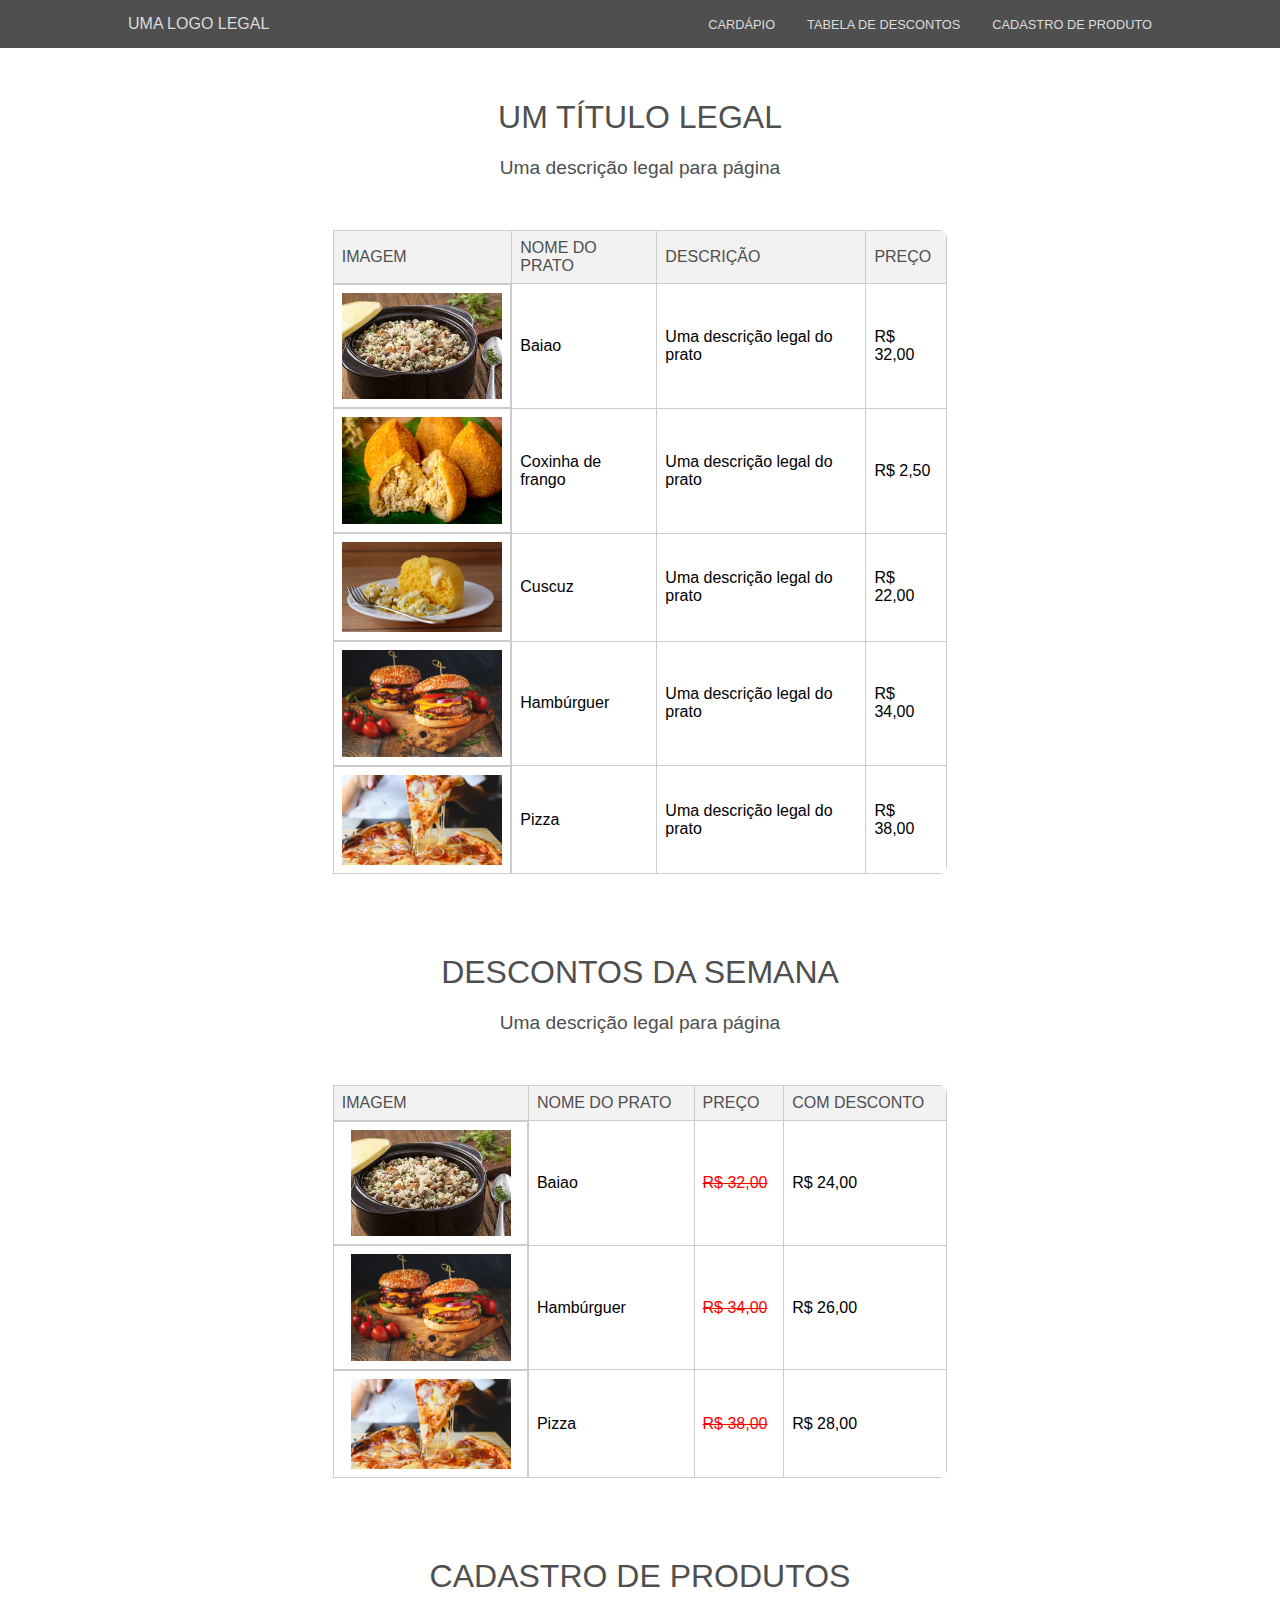
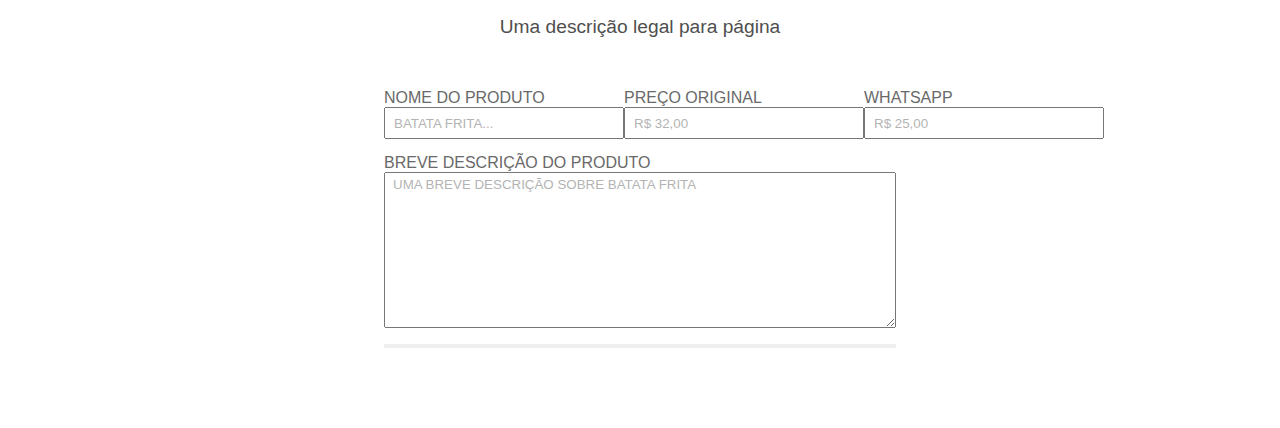
==== projetos/Cardapio/index.html @ a4256d52 "criando tabelas de produtos para um restaurante" ====
<!DOCTYPE html>
<html lang="pt-br">

<head>
    <meta charset="UTF-8">
    <meta name="viewport" content="width=device-width, initial-scale=1.0">
    <title>Cardápio Restaurante</title>
    <link rel="stylesheet" href="style.css">
</head>

<body>
    <header>
        <div class="menu">
            <div class="logo">
                <span>UMA LOGO LEGAL</span>
            </div>

            <nav>
                <a href="#">Cardápio</a>
                <a href="#">Tabela de descontos</a>
                <a href="#">Cadastro de produto</a>
            </nav>
        </div>
    </header>

    <div class="container">
        <section id="descricao">
            <h1>Um título legal</h1>
            <p>Uma descrição legal para página</p>
        </section>

        <section id="cardapio">
            <table>
                <thead>
                    <tr class="title-table">
                        <th>Imagem</th>
                        <th>Nome do Prato</th>
                        <th>Descrição</th>
                        <th>Preço</th>
                    </tr>
                </thead>
                <tbody>
                    <tr>
                        <td class="img-col"><img src="./imgs/Baiao.jpg" alt="Prato 1"></td>
                        <td>Baiao</td>
                        <td>
                            <p>Uma descrição legal do prato</p>
                            <!-- Adicionar como sendo ingredientes -->
                        </td>
                        <td>R$ 32,00</td>
                    </tr>
                    <tr>
                        <td class="img-col"><img src="./imgs/coxinha.jpg" alt="Prato 2"></td>
                        <td>Coxinha de frango</td>
                        <td>
                            <p>Uma descrição legal do prato</p>
                            <!-- Adicionar como sendo ingredientes -->
                        </td>
                        <td>R$ 2,50</td>
                    </tr>
                    <tr>
                        <td class="img-col"><img src="./imgs/cuscuz.jpg" alt="Prato 2"></td>
                        <td>Cuscuz</td>
                        <td>
                            <p>Uma descrição legal do prato</p>
                            <!-- Adicionar como sendo ingredientes -->
                        </td>
                        <td>R$ 22,00</td>
                    </tr>
                    <tr>
                        <td class="img-col"><img src="./imgs/hanburguer.jpg" alt="Prato 2"></td>
                        <td>Hambúrguer</td>
                        <td>
                            <p>Uma descrição legal do prato</p>
                            <!-- Adicionar como sendo ingredientes -->
                        </td>
                        <td>R$ 34,00</td>
                    </tr>
                    <tr>
                        <td class="img-col"><img src="./imgs/pizza.jpg" alt="Prato 2"></td>
                        <td>Pizza</td>
                        <td>
                            <p>Uma descrição legal do prato</p>
                            <!-- Adicionar como sendo ingredientes -->
                        </td>
                        <td>R$ 38,00</td>
                    </tr>
                </tbody>
            </table>

            <div class="separator"></div>
        </section>

        <section id="tabelaDescontoSemana">
            <div id="descricao">
                <h1>descontos da semana</h1>
                <p>Uma descrição legal para página</p>
            </div>

            <table>
                <thead>
                    <tr class="title-table">
                        <th>Imagem</th>
                        <th>Nome do Prato</th>
                        <th>preço</th>
                        <th>com desconto</th>
                    </tr>
                </thead>
                <tbody>
                    <tr>
                        <td class="img-col"><img src="./imgs/Baiao.jpg" alt="Prato 1"></td>
                        <td>Baiao</td>
                        <td class="desconto">R$ 32,00</td>
                        <td>R$ 24,00</td>
                    </tr>
                    <tr>
                        <td class="img-col"><img src="./imgs/hanburguer.jpg" alt="Prato 2"></td>
                        <td>Hambúrguer</td>
                        <td class="desconto">R$ 34,00</td>
                        <td>R$ 26,00</td>
                    </tr>
                    <tr>
                        <td class="img-col"><img src="./imgs/pizza.jpg" alt="Prato 2"></td>
                        <td>Pizza</td>
                        <td class="desconto">R$ 38,00</td>
                        <td>R$ 28,00</td>
                    </tr>
                </tbody>
            </table>

            <!-- criar a tabela desconto da semana -->
            <div class="separator"></div>
        </section>

        <section id="cadastrarProduto">
            <div id="descricao">
                <h1>cadastro de produtos</h1>
                <p>Uma descrição legal para página</p>
            </div>
            <form method="post" action="https://65288feb931d71583df24b57.mockapi.io/api/v1/user">
                <div class="column-top">
                    <div>
                        <label for="productname" id="productname">nome do produto</label>
                        <input type="text" id="name" name="productname" placeholder="batata frita..." autocomplete="off">
                    </div>

                    <div>
                        <label for="price" id="price">preço original</label>
                        <input type="number" id="price" name="price" placeholder="R$ 32,00">
                    </div>

                    <div>
                        <label for="discount_price" id="discount_price">WhatsApp</label>
                        <input type="discount_price" id="discount_price" name="discount_price" placeholder="R$ 25,00">
                    </div>
                </div>

                <div class="column-bottom">
                    <label for="description" id="description">breve descrição do produto</label>
                    <textarea name="description" id="description" cols="100" rows="10"
                        placeholder="Uma breve descrição sobre batata frita"></textarea>
                    <button type="submit" name="submit" id="submit">
                </div>
            </form>

            <!-- formulário cadastrar produto -->
            <div class="separator"></div>
        </section>
    </div>
</body>

</html>
---- projetos/Cardapio/style.css ----
* {
    margin: 0;
    padding: 0;
    box-sizing: border-box;
    font-family: 'Segoe UI', Tahoma, Geneva, Verdana, sans-serif;
}

/*GERAL*/
.container {
    padding: 0% 10%;
}

.separator {
    margin-bottom: 5rem;
}

/*MENU*/
.menu {
    display: flex;
    justify-content: space-between;
    align-items: center;
    padding: 0% 10%;
    background-color: #4F4F4F;
    color: #DCDCDC;
}

.menu>nav {
    display: flex;
    justify-content: start;
    align-items: center;
    height: 3rem;
}

.menu>nav>a {
    text-decoration: none;
    text-transform: uppercase;
    font-size: 0.8rem;
    color: #DCDCDC;
    margin-left: 2rem;
}

.menu>nav>a:hover {
    color: #00FF7F;
}

/* TÍTULO E DESCRIÇÃO */
#descricao {
    text-align: center;
    margin-top: 5%;
}

#descricao>h1 {
    font-size: 2rem;
    font-weight: 400;
    text-transform: uppercase;
    color: #4F4F4F;
    margin-bottom: 2%;
}

#descricao>p {
    margin-bottom: 5%;
    font-size: 1.2rem;
    color: #4F4F4F;
}

/* TABELA */
table {
    width: 60%;
    border-collapse: collapse;
    border-top-right-radius: 0.5rem;
    border-bottom-right-radius: 0.5rem;
    overflow: hidden;
    margin: auto;
}

th,
td {
    border: 1px solid #ccc;
    padding: 0.5rem;
    text-align: left;
}

th {
    background-color: #f2f2f2;
}

.title-table>th {
    text-transform: uppercase;
    font-weight: 400;
    color: #4F4F4F;
}

.img-col {
    display: flex;
    justify-content: center;
}

.img-col>img {
    width: 10rem;
}

.desconto {
    text-decoration: line-through;
    color: red;
}

/* CADASTRP */
form {
    width: 50%;
    margin: auto;
}
::placeholder{
    text-transform: uppercase;
    color: #696969;
    padding: 2px 4px;
    opacity: 50%;
}
form>.column-top {
    display: flex;
    justify-content: space-between;
    margin-bottom: 3%;
}

form>.column-top>div{
    display: flex;
    flex-direction: column;
}

form>.column-top>div>label {
    text-transform: uppercase;
    color: #696969;
}

form>.column-top>div>input {
    color: #696969;
    width: 15rem;
    height: 2rem;
    padding: 2px 4px;
}

form>.column-bottom {
    display: flex;
    flex-direction: column;
}

form>.column-bottom>label {
    text-transform: uppercase;
    color: #696969;
}

form>.column-bottom>textarea {
    padding: 2px 4px;
    margin-bottom: 3%;
}

form>.column-bottom>input {
    display: flex;
    justify-content: center;
    align-items: center;
    text-decoration: none;
    font-weight: bolder;
    text-transform: uppercase;
    color: #696969;
    border: 2px solid #696969;
    background-color: transparent;
    width: 10rem;
    height: 2.5rem;
    margin-right: 2rem;
    transition: 0.2s;
}

form>.column-bottom>input:hover {
    color: white;
    background-color: #3CB371;
    border: 2px solid #3CB371;
}
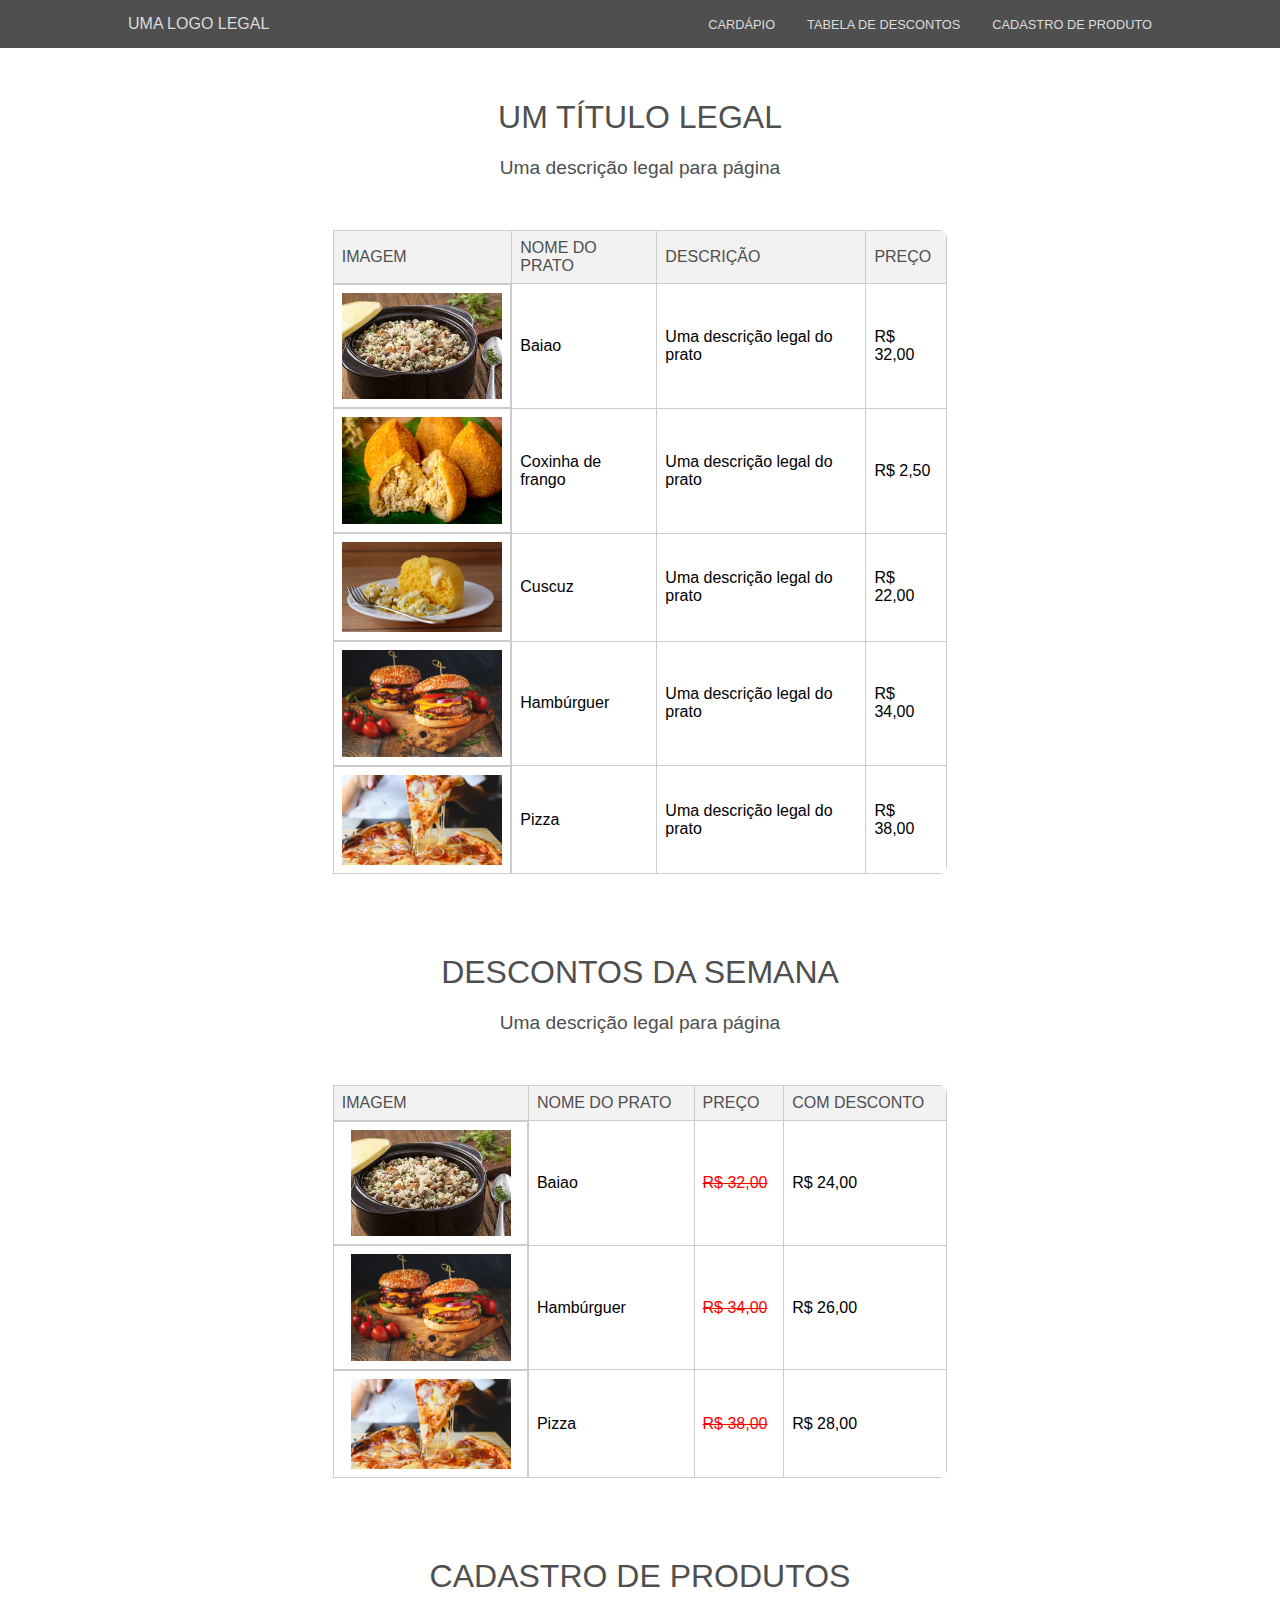
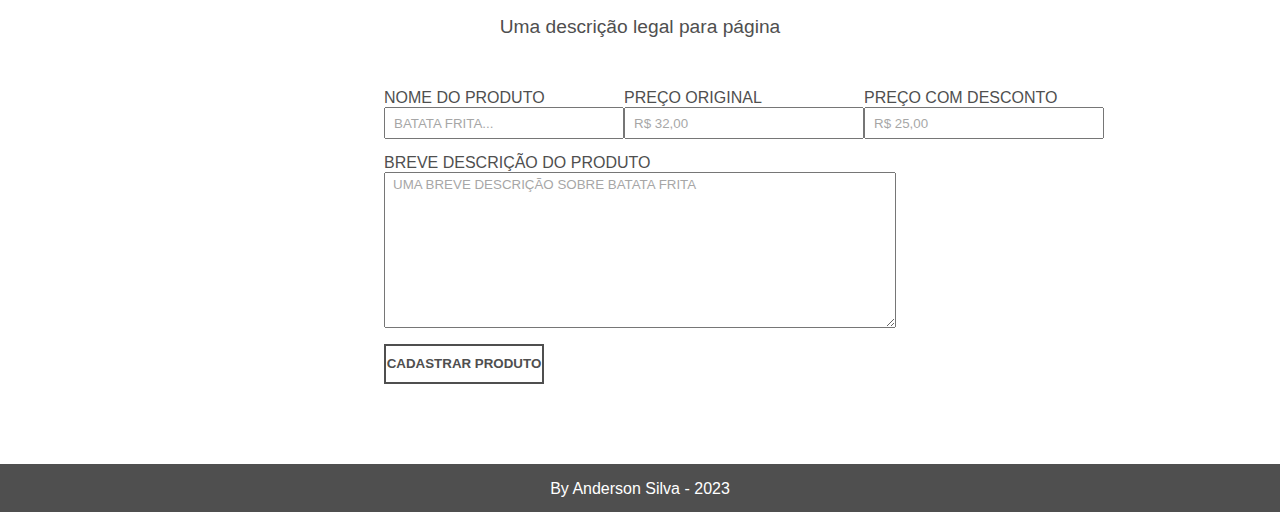
==== commit 47c6bb8e: "corrigindo falhas no css e estruturas html" ====
--- a/projetos/Cardapio/index.html
+++ b/projetos/Cardapio/index.html
@@ -141,7 +141,8 @@
                 <div class="column-top">
                     <div>
                         <label for="productname" id="productname">nome do produto</label>
-                        <input type="text" id="name" name="productname" placeholder="batata frita..." autocomplete="off">
+                        <input type="text" id="name" name="productname" placeholder="batata frita..."
+                            autocomplete="off">
                     </div>
 
                     <div>
@@ -150,8 +151,8 @@
                     </div>
 
                     <div>
-                        <label for="discount_price" id="discount_price">WhatsApp</label>
-                        <input type="discount_price" id="discount_price" name="discount_price" placeholder="R$ 25,00">
+                        <label for="discount_price" id="discount_price">preço com desconto</label>
+                        <input type="number" id="discount_price" name="discount_price" placeholder="R$ 25,00">
                     </div>
                 </div>
 
@@ -159,7 +160,7 @@
                     <label for="description" id="description">breve descrição do produto</label>
                     <textarea name="description" id="description" cols="100" rows="10"
                         placeholder="Uma breve descrição sobre batata frita"></textarea>
-                    <button type="submit" name="submit" id="submit">
+                    <button>cadastrar produto</button>
                 </div>
             </form>
 
@@ -167,6 +168,10 @@
             <div class="separator"></div>
         </section>
     </div>
+
+    <footer>
+        <p>By Anderson Silva - 2023</p>
+    </footer>
 </body>
 
 </html>--- a/projetos/Cardapio/style.css
+++ b/projetos/Cardapio/style.css
@@ -111,7 +111,7 @@
 }
 ::placeholder{
     text-transform: uppercase;
-    color: #696969;
+    color: #4F4F4F;
     padding: 2px 4px;
     opacity: 50%;
 }
@@ -128,11 +128,11 @@
 
 form>.column-top>div>label {
     text-transform: uppercase;
-    color: #696969;
+    color: #4F4F4F;
 }
 
 form>.column-top>div>input {
-    color: #696969;
+    color: #4F4F4F;
     width: 15rem;
     height: 2rem;
     padding: 2px 4px;
@@ -145,7 +145,7 @@
 
 form>.column-bottom>label {
     text-transform: uppercase;
-    color: #696969;
+    color: #4F4F4F;
 }
 
 form>.column-bottom>textarea {
@@ -153,15 +153,15 @@
     margin-bottom: 3%;
 }
 
-form>.column-bottom>input {
+button {
     display: flex;
     justify-content: center;
     align-items: center;
     text-decoration: none;
     font-weight: bolder;
     text-transform: uppercase;
-    color: #696969;
-    border: 2px solid #696969;
+    color: #4F4F4F;
+    border: 2px solid #4F4F4F;
     background-color: transparent;
     width: 10rem;
     height: 2.5rem;
@@ -169,8 +169,17 @@
     transition: 0.2s;
 }
 
-form>.column-bottom>input:hover {
+button:hover {
     color: white;
     background-color: #3CB371;
     border: 2px solid #3CB371;
 }
+
+/* FOOTER */
+footer {
+    text-align: center;
+    height: 3rem;
+    background-color: #4F4F4F;
+    color: white;
+    padding: 1rem 0rem;
+}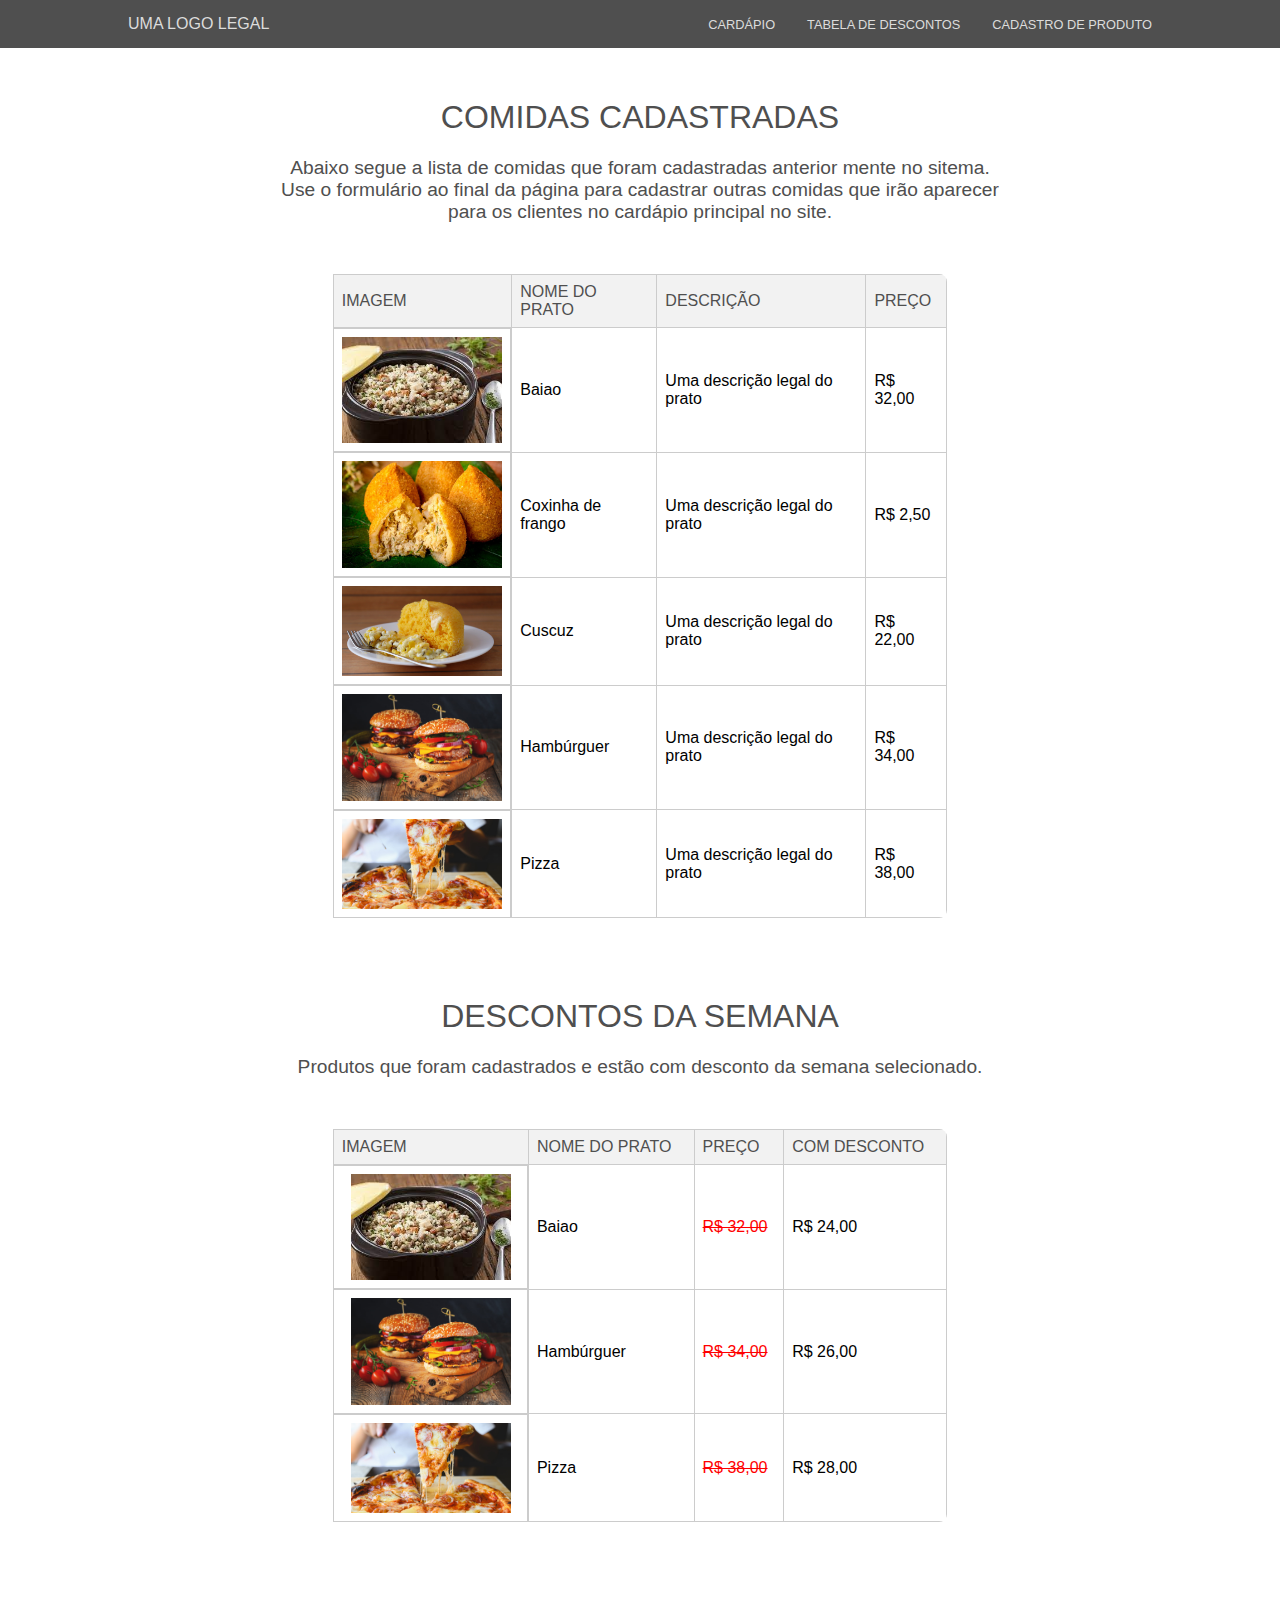
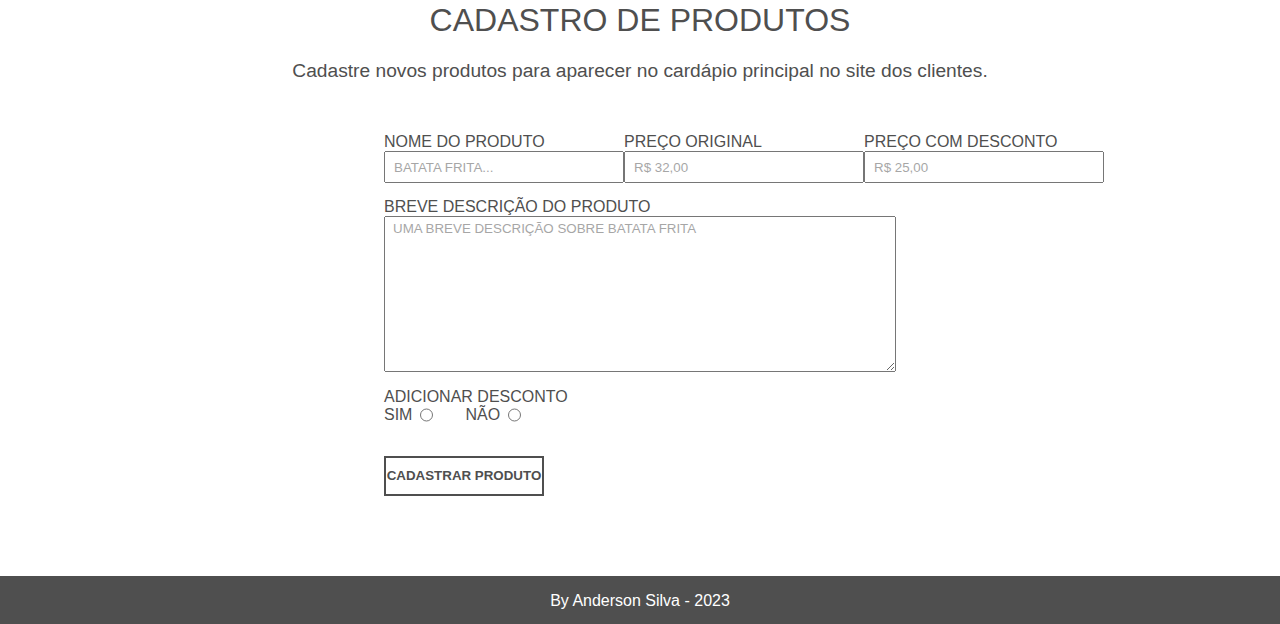
==== commit 7f9956ea: "css finalizado" ====
--- a/projetos/Cardapio/index.html
+++ b/projetos/Cardapio/index.html
@@ -16,17 +16,21 @@
             </div>
 
             <nav>
-                <a href="#">Cardápio</a>
-                <a href="#">Tabela de descontos</a>
-                <a href="#">Cadastro de produto</a>
+                <a href="#descricao">Cardápio</a>
+                <a href="#tabelaDescontoSemana">Tabela de descontos</a>
+                <a href="#cadastrarProduto">Cadastro de produto</a>
             </nav>
         </div>
     </header>
 
     <div class="container">
         <section id="descricao">
-            <h1>Um título legal</h1>
-            <p>Uma descrição legal para página</p>
+            <h1>comidas cadastradas</h1>
+            <p>
+                Abaixo segue a lista de comidas que foram cadastradas anterior mente no sitema. <br>
+                Use o formulário ao final da página para cadastrar outras comidas que irão aparecer <br>
+                para os clientes no cardápio principal no site.
+            </p>
         </section>
 
         <section id="cardapio">
@@ -94,7 +98,9 @@
         <section id="tabelaDescontoSemana">
             <div id="descricao">
                 <h1>descontos da semana</h1>
-                <p>Uma descrição legal para página</p>
+                <p>
+                    Produtos que foram cadastrados e estão com desconto da semana selecionado. <br>
+                </p>
             </div>
 
             <table>
@@ -135,7 +141,9 @@
         <section id="cadastrarProduto">
             <div id="descricao">
                 <h1>cadastro de produtos</h1>
-                <p>Uma descrição legal para página</p>
+                <p>
+                    Cadastre novos produtos para aparecer no cardápio principal no site dos clientes.
+                </p>
             </div>
             <form method="post" action="https://65288feb931d71583df24b57.mockapi.io/api/v1/user">
                 <div class="column-top">
@@ -154,12 +162,29 @@
                         <label for="discount_price" id="discount_price">preço com desconto</label>
                         <input type="number" id="discount_price" name="discount_price" placeholder="R$ 25,00">
                     </div>
+
                 </div>
 
                 <div class="column-bottom">
                     <label for="description" id="description">breve descrição do produto</label>
                     <textarea name="description" id="description" cols="100" rows="10"
                         placeholder="Uma breve descrição sobre batata frita"></textarea>
+
+                    <div class="radio_selected">
+                        <label for="discount">Adicionar desconto</label>
+                        <div>
+                            <span>
+                                <label for="discount_true">Sim</label>
+                                <input type="radio" id="discount_true" name="discount" value="true">
+                            </span>
+
+                            <span>
+                                <label for="discount_false">Não</label>
+                                <input type="radio" id="discount_false" name="discount" value="false">
+                            </span>
+                        </div>
+                    </div>
+
                     <button>cadastrar produto</button>
                 </div>
             </form>
--- a/projetos/Cardapio/style.css
+++ b/projetos/Cardapio/style.css
@@ -109,19 +109,21 @@
     width: 50%;
     margin: auto;
 }
-::placeholder{
+
+::placeholder {
     text-transform: uppercase;
     color: #4F4F4F;
     padding: 2px 4px;
     opacity: 50%;
 }
+
 form>.column-top {
     display: flex;
     justify-content: space-between;
     margin-bottom: 3%;
 }
 
-form>.column-top>div{
+form>.column-top>div {
     display: flex;
     flex-direction: column;
 }
@@ -173,6 +175,30 @@
     color: white;
     background-color: #3CB371;
     border: 2px solid #3CB371;
+}
+
+.radio_selected {
+    display: flex;
+    flex-direction: column;
+    align-items: start;
+    text-transform: uppercase;
+    color: #4F4F4F;
+    margin-bottom: 2rem;
+}
+
+.radio_selected>div {
+    display: flex;
+    justify-content: space-between;
+    width: 5.5rem;
+}
+
+.radio_selected>div>span {
+    display: flex;
+    margin-right: 2rem;
+}
+
+.radio_selected>div>span>label {
+    margin-right: 0.5rem;
 }
 
 /* FOOTER */
